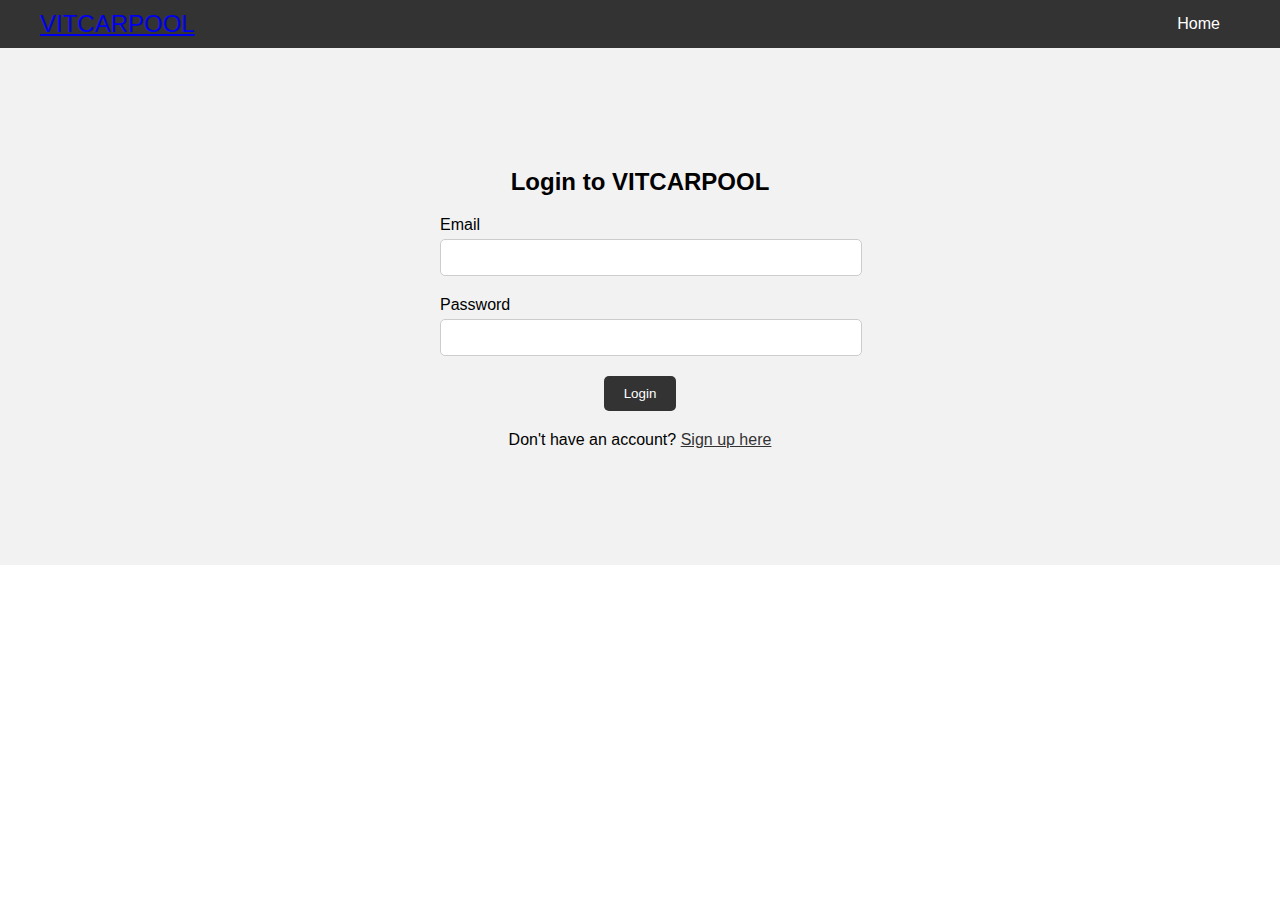
==== login.html @ 0b02c0c9 "initial commit" ====
<!DOCTYPE html>
<html lang="en">
<head>
    <meta charset="UTF-8">
    <meta name="viewport" content="width=device-width, initial-scale=1.0">
    <title>Login - VITCARPOOL</title>
    <link rel="stylesheet" href="login.css">
</head>
<body>
    <!-- Navbar -->
    <nav class="navbar">
        <div class="container">
            <div class="navbar-brand">
                <a href="index.html" class="logo">VITCARPOOL</a>
            </div>
            <ul class="navbar-links">
                <li><a href="#">Home</a></li>
            </ul>
        </div>
    </nav>

    <!-- Login Form -->
    <section class="login-section">
        <div class="container">
            <h2>Login to VITCARPOOL</h2>
            <form action="login.php" method="POST" class="login-form">
                <div class="form-group">
                    <label for="email">Email</label>
                    <input type="email" id="email" name="email" required>
                </div>
                <div class="form-group">
                    <label for="password">Password</label>
                    <input type="password" id="password" name="password" required>
                </div>
                <button type="submit" class="btn">Login</button>
            </form>
            <p>Don't have an account? <a href="signup.html">Sign up here</a></p>
        </div>
    </section>
</body>
</html>
---- login.css ----
/* Global Styles */
body {
    font-family: Arial, sans-serif;
    margin: 0;
    padding: 0;
}

.container {
    max-width: 1200px;
    margin: 0 auto;
    padding: 0 20px;
}

/* Navbar Styles */
.navbar {
    background-color: #333;
    color: #fff;
    padding: 10px 0;
}

.navbar .container {
    display: flex;
    justify-content: space-between;
    align-items: center;
}

.navbar-brand {
    font-size: 24px;
}

.navbar-links {
    list-style: none;
    margin: 0;
    padding: 0;
}

.navbar-links li {
    display: inline;
    margin-right: 20px;
}

.navbar-links li a {
    color: #fff;
    text-decoration: none;
}

.navbar-links li a:hover {
    text-decoration: underline;
}

/* Login Form Styles */
.login-section {
    padding: 100px 0;
    background-color: #f2f2f2;
    text-align: center;
}

.login-form {
    max-width: 400px;
    margin: 0 auto;
}

.form-group {
    margin-bottom: 20px;
    text-align: left;
}

.form-group label {
    display: block;
    margin-bottom: 5px;
}

.form-group input {
    width: 100%;
    padding: 10px;
    border: 1px solid #ccc;
    border-radius: 5px;
}

.btn {
    display: inline-block;
    padding: 10px 20px;
    background-color: #333;
    color: #fff;
    border: none;
    border-radius: 5px;
    cursor: pointer;
    text-decoration: none;
}

.btn:hover {
    background-color: #555;
}

/* Signup link */
p {
    margin-top: 20px;
}

p a {
    color: #333;
}

p a:hover {
    text-decoration: underline;
}
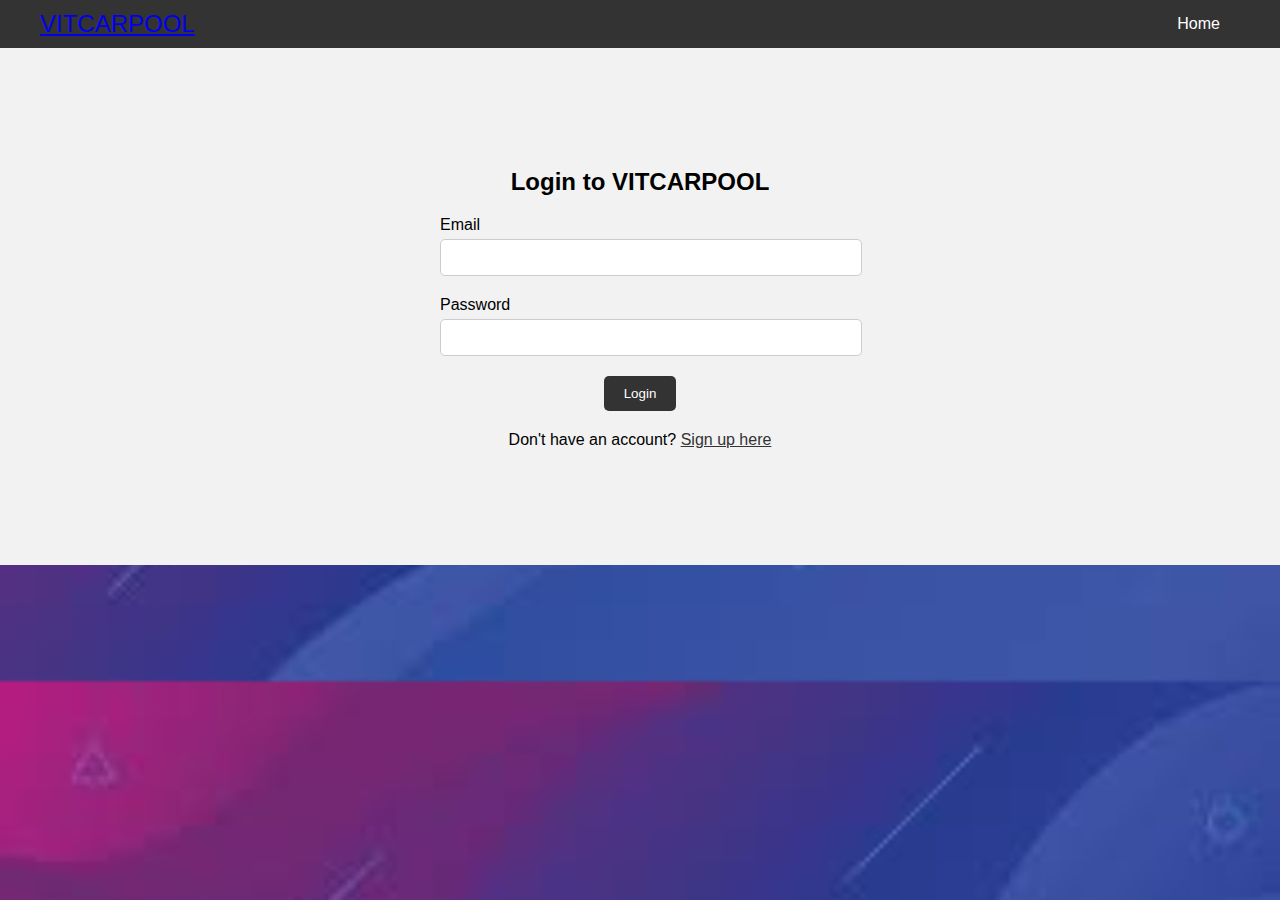
==== commit 3dd8c29f: "completed searching and postign of trips" ====
--- a/login.html
+++ b/login.html
@@ -14,7 +14,7 @@
                 <a href="index.html" class="logo">VITCARPOOL</a>
             </div>
             <ul class="navbar-links">
-                <li><a href="#">Home</a></li>
+                <li><a href="index.html">Home</a></li>
             </ul>
         </div>
     </nav>
--- a/login.css
+++ b/login.css
@@ -3,6 +3,9 @@
     font-family: Arial, sans-serif;
     margin: 0;
     padding: 0;
+    background-image: url('./assets/images/tripformbg.jpeg');
+    background-size: cover;
+    background-position: center;
 }
 
 .container {
